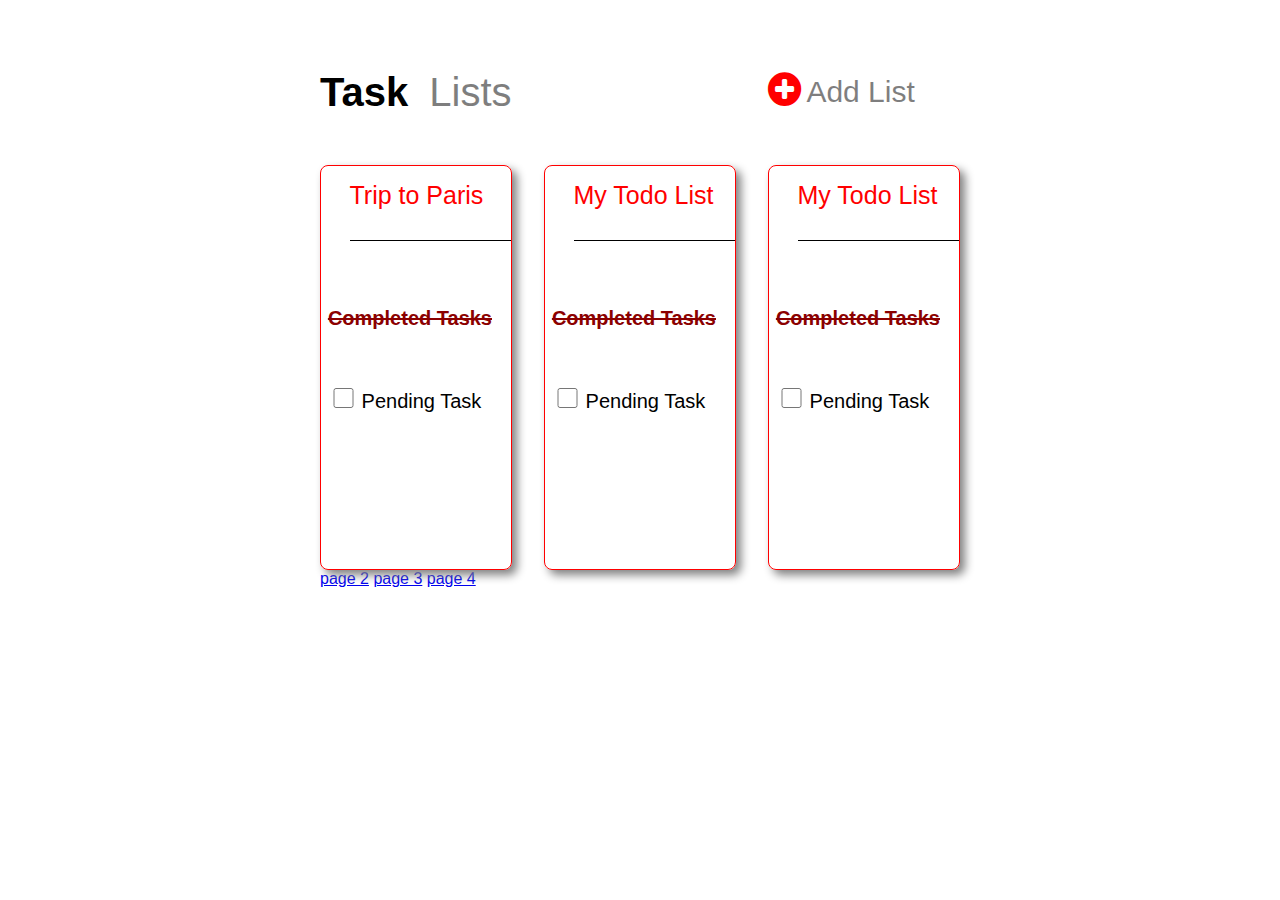
==== index.html @ 6cf85861 "Update and rename index1.html to index.html" ====
<!DOCTYPE html>
<html lang="en">

<html>
    <head>
        <meta charset="utf-8">
        <meta http-equiv="X-UA-Compatible" content="IE=edge">
        <title></title>
        <meta name="description" content="">
        <meta name="viewport" content="width=device-width, initial-scale=1">
        <link rel="stylesheet" href="index.css">
        <link rel="stylesheet" href="https://cdnjs.cloudflare.com/ajax/libs/font-awesome/4.7.0/css/font-awesome.min.css">   
    </head>
    <body>
    <div class="notsure">
        <div class="uppercontainer">
            <div class="uppercontainer1">

                <span id= "Tasks"> Task </span>
                <span id="Lists"> Lists</span>

            </div>
            <div class="uppercontainer2">
                <div id = "circle">

                    <i class="fa fa-plus-circle" style="font-size:39px;color:red"></i>
                </div>
                <div id="addlist">
                    Add List
                </div>
            </div>
        
     
<div class="card1">
    <div class="div1">
        <p> Trip to Paris</p>
    </div>
    <div class ="div2"> <p>
        Completed Tasks
    </p></div>
    <div class= "div3">
        <form>
            <input type="checkbox" name ="todo" id="check">
            <label for="todo"> Pending Task </label>
        </form>
    </div>
</div>
<div class="card2">
    <div class="div1">
        <p> My Todo List</p>
    </div>
    <div class ="div2"> <p>
        Completed Tasks
    </p></div>
    <div class= "div3">
        <form>
            <input type="checkbox" name ="todo" id="check">
            <label for="todo"> Pending Task </label>
        </form>
    </div>
</div>
<div class="card3">
    <div class="div1">
        <p> My Todo List</p>
    </div>
    <div class ="div2"> <p>
        Completed Tasks
    </p></div>
    <div class= "div3">
        <form>
            <input type="checkbox" name ="todo" id="check">
            <label for="todo"> Pending Task </label>
        </form>
    </div>
</div>

 <div class="butto">
            <div class="d-flex flex-row justify-content-center">
       
                <a href="index2.html" class="btn btn-primary m-2 " style="left: 50%;">page 2</a>
                <a href="index3.html" class="btn btn-primary m-2 " style="left: 50%;">page 3</a>
                <a href="index4.html" class="btn btn-primary m-2 " style="left: 50%;">page 4</a>
                
       </div>




        </div>

        </div>
    </body>
</html>
---- index.css ----
*{
    margin: 0;
    padding: 0;
    box-sizing: border-box;
    font-family: Arial, Helvetica, sans-serif;
}

.uppercontainer{
    width: 50%;
    height: 10%;
    margin: 50px auto;
    position: relative;
    
}
.uppercontainer1{
    width: 35%;
    height: 100%;
    padding-top: 20px;
    padding-bottom: 50px;
}
#Tasks{
    font-weight: bold;
    font-size: 2.5rem;

}
#Lists{
    font-size: 2.5rem;
    margin-left: 10px;
    opacity: 0.5;
}
.uppercontainer2{
    width: 30%;
    height: 100%;
    padding-top: 20px;
    position:absolute;
    top: 0px;
    right: 0px;
    

}
#addlist{
    position: absolute;
    width: 80%;
    height: 100%;
    font-size: 30px;
    top: 0;
    right: 0;
    opacity: 0.5;
    padding-top: 25px;
}
.card1{
    margin-top: 10px;
    border: 1.5px solid red;
    height: 45vh;
    width: 30%;
    position: relative;
    float: left;
    border-radius: 8px;
    box-shadow: 5px 5px 10px gray ;
    margin: auto;
    
}
.div1{
    position: absolute;
    top: 15px;
    right: 0px;
    font-size: 25px;
    width: 85%;
    text-align: left;
    height: 15%;
    color:red;
    border-bottom:1px solid black ;
}
.div2{
    width: 90%;
    height: 10%;
    font-size: 20px;
    
    color: darkred;
    text-align: right;
    position: absolute;
    top: 35%;
    font-weight: bold;
    text-decoration: line-through;
}
.div3{
    width: 90%;
    height: 10%;
    position:absolute;
    top: 55%;
    text-align: left;
    font-size: 20px;
}
#check{
    width: 25px;
    height: 20px;
    margin-left: 10px;
}
.card2{
    margin-top: 10px;
    border: 1.5px solid red;
    height: 45vh;
    width: 30%;
    position: relative;
    float: right;
    border-radius: 8px;
    
    box-shadow: 5px 5px 10px gray ;
    margin:auto ;
}
.card3{
    margin-top: 10px;
    border: 1.5px solid red;
    height: 45vh;
    width: 30%;
    position: relative;
    
    border-radius: 8px;
    
    box-shadow: 5px 5px 10px gray ;
    margin:auto ;
}
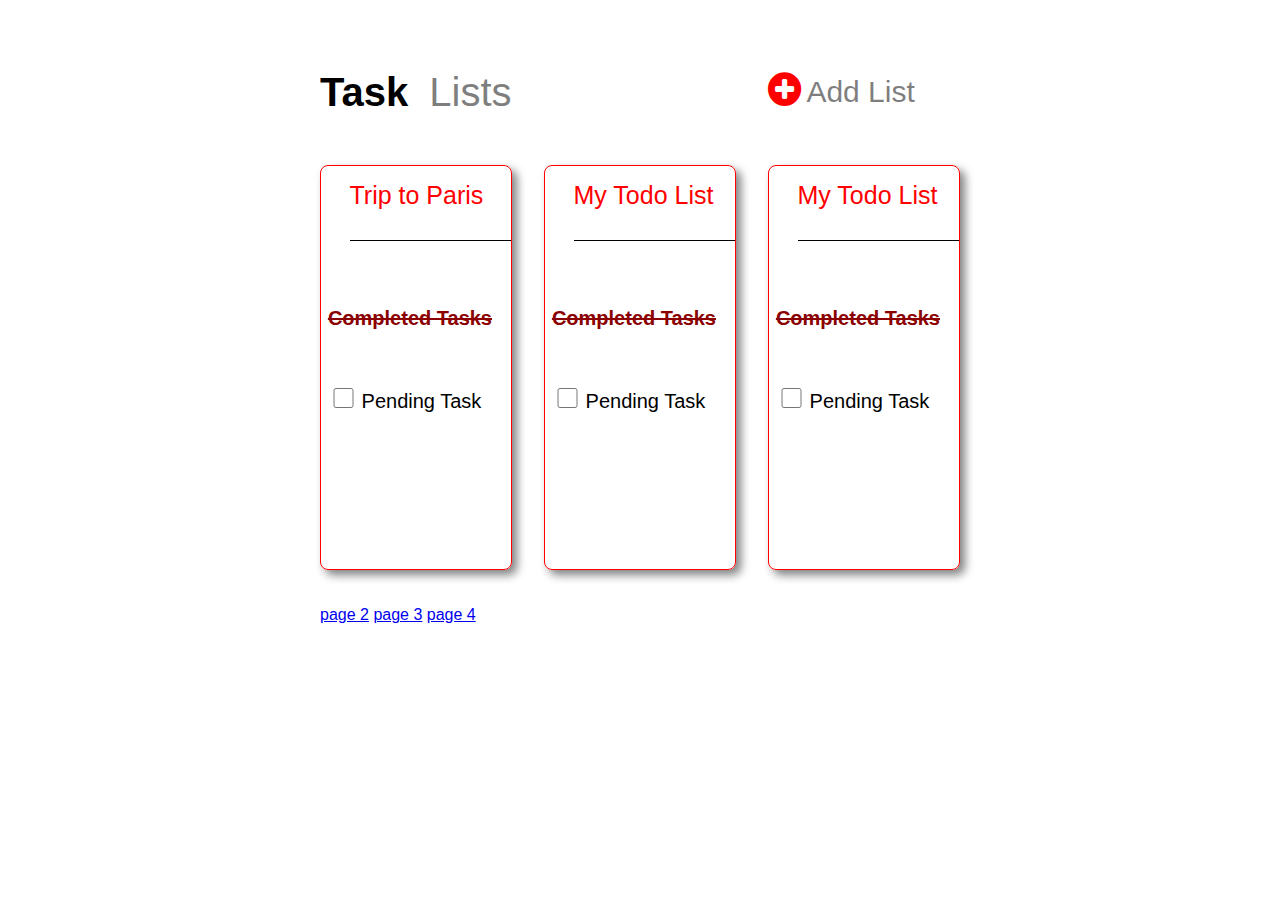
==== commit 6ee8f771: "Update index.html" ====
--- a/index.html
+++ b/index.html
@@ -5,9 +5,12 @@
     <head>
         <meta charset="utf-8">
         <meta http-equiv="X-UA-Compatible" content="IE=edge">
-        <title></title>
+        <title> To Do list Web Version</title>
+        
         <meta name="description" content="">
         <meta name="viewport" content="width=device-width, initial-scale=1">
+        <link href="https://cdn.jsdelivr.net/npm/bootstrap@5.1.3/dist/css/bootstrap.min.css" rel="stylesheet" integrity="sha384-1BmE4kWBq78iYhFldvKuhfTAU6auU8tT94WrHftjDbrCEXSU1oBoqyl2QvZ6jIW3" crossorigin="anonymous">
+        <script src="https://cdn.jsdelivr.net/npm/bootstrap@5.1.3/dist/js/bootstrap.bundle.min.js" integrity="sha384-ka7Sk0Gln4gmtz2MlQnikT1wXgYsOg+OMhuP+IlRH9sENBO0LRn5q+8nbTov4+1p" crossorigin="anonymous"></script>
         <link rel="stylesheet" href="index.css">
         <link rel="stylesheet" href="https://cdnjs.cloudflare.com/ajax/libs/font-awesome/4.7.0/css/font-awesome.min.css">   
     </head>
@@ -73,6 +76,8 @@
         </form>
     </div>
 </div>
+            <br>
+            <br>
 
  <div class="butto">
             <div class="d-flex flex-row justify-content-center">
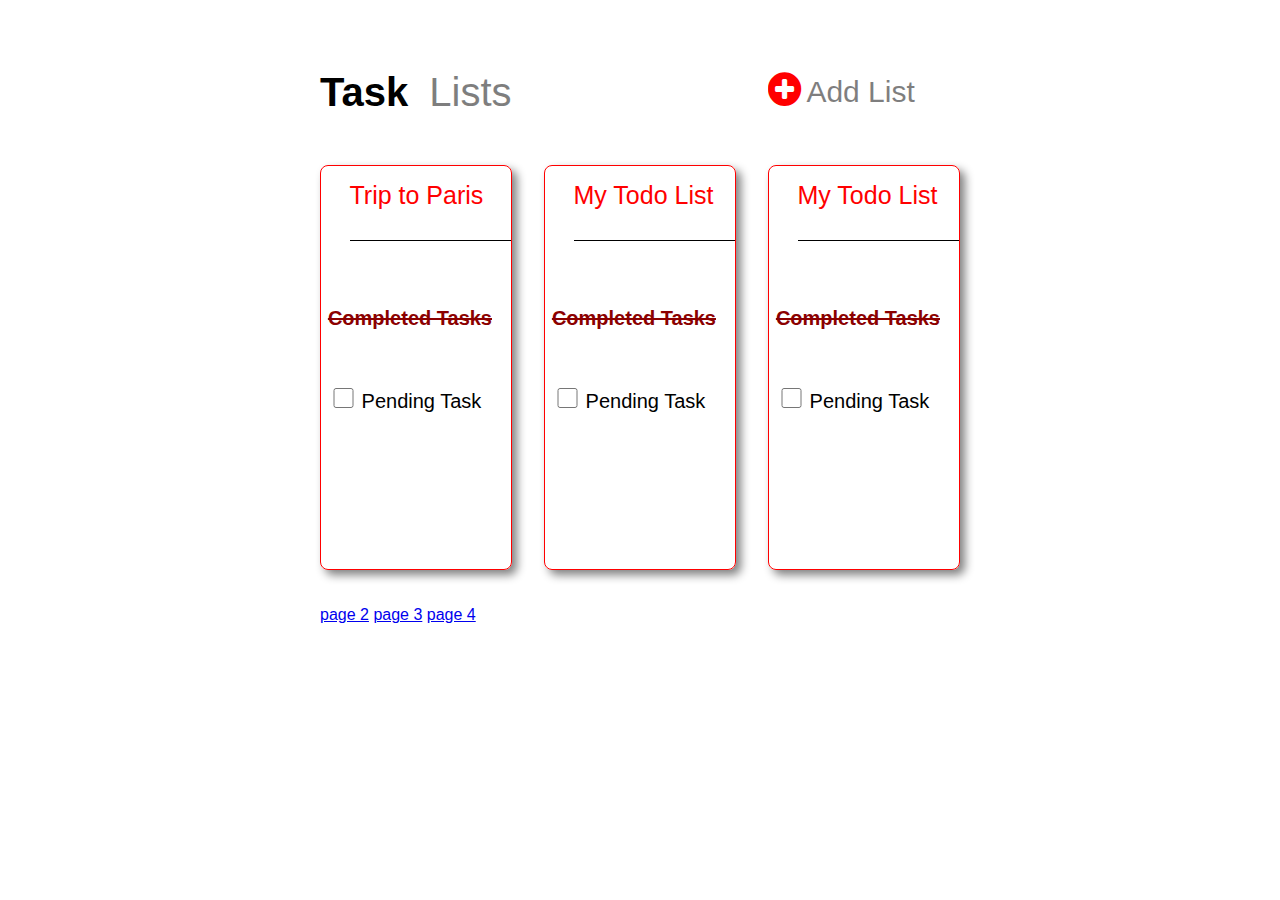
==== commit dc15138a: "+" ====
--- a/index.html
+++ b/index.html
@@ -5,7 +5,7 @@
     <head>
         <meta charset="utf-8">
         <meta http-equiv="X-UA-Compatible" content="IE=edge">
-        <title> To Do list Web Version</title>
+        <title> To Do List Web Version</title>
         
         <meta name="description" content="">
         <meta name="viewport" content="width=device-width, initial-scale=1">
